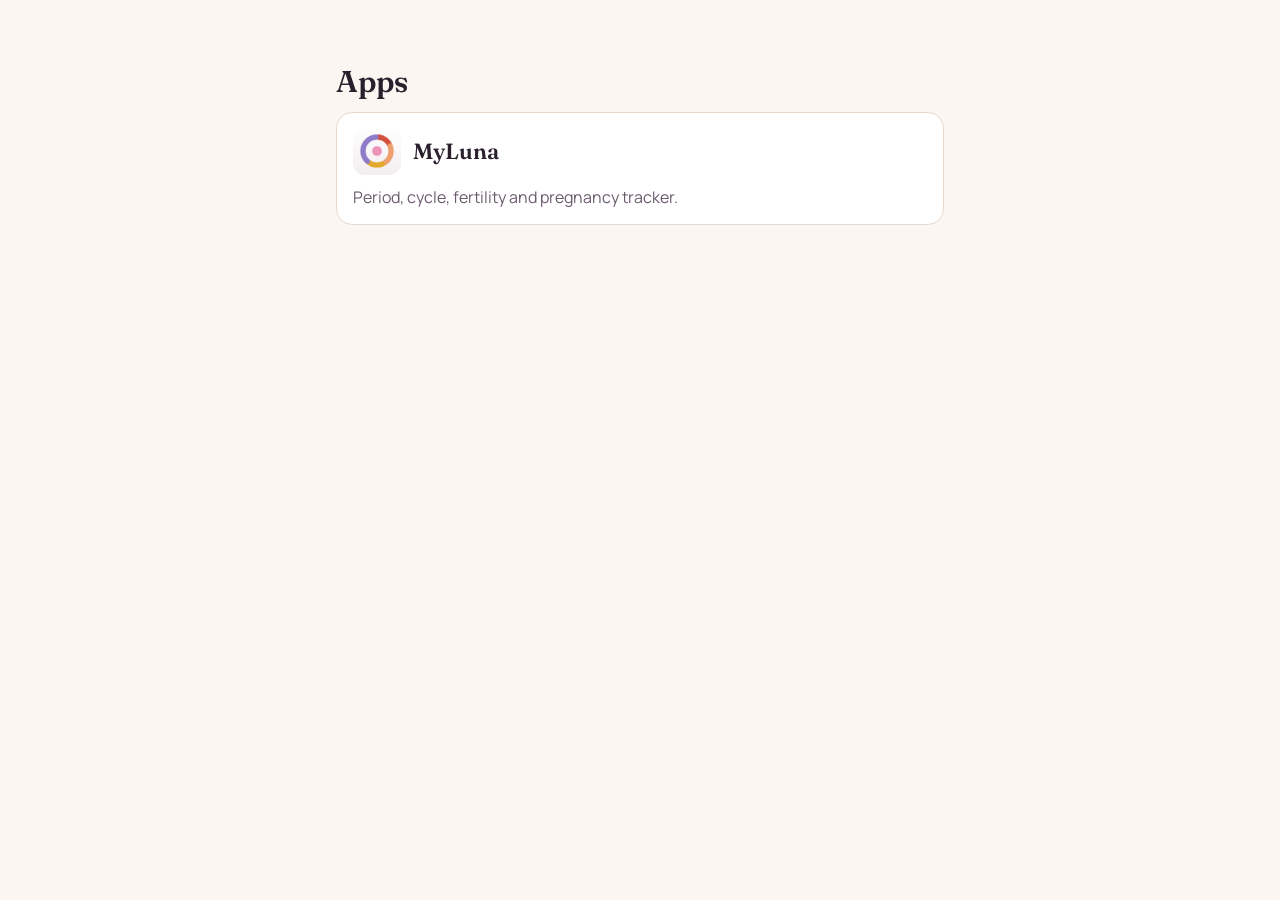
==== index.html @ e4f9d803 "MyLuna tanıtım ve davet sayfaları" ====
<!doctype html>
<html lang="en">
  <head>
    <meta charset="utf-8" />
    <meta name="viewport" content="width=device-width, initial-scale=1" />
    <title>Apps</title>
    <link rel="preconnect" href="https://fonts.googleapis.com" />
    <link rel="preconnect" href="https://fonts.gstatic.com" crossorigin />
    <link
      href="https://fonts.googleapis.com/css2?family=Fraunces:opsz,wght@9..144,600&family=Manrope:wght@400;600;700&display=swap"
      rel="stylesheet"
    />
    <link rel="stylesheet" href="myluna/site.css" />
  </head>
  <body>
    <main class="wrap">
      <h1>Apps</h1>
      <ul class="features">
        <li>
          <a class="brand" href="myluna/">
            <img src="myluna/icon.png" alt="" />
            <span>MyLuna</span>
          </a>
          <p class="muted" style="margin: 10px 0 0">Period, cycle, fertility and pregnancy tracker.</p>
        </li>
      </ul>
    </main>
  </body>
</html>
---- myluna/site.css ----
:root {
  --bg: #fbf6f1;
  --surface: #ffffff;
  --surface-2: #f4ece5;
  --line: #e6d9cf;
  --ink: #2a1f2d;
  --ink-muted: #6b5c6d;
  --brand: #ec93b8;
  --brand-soft: #fbe4ee;
  --brand-ink: #a8336a;
  --on-brand: #2a0f1c;
}

@media (prefers-color-scheme: dark) {
  :root {
    --bg: #17131a;
    --surface: #221c26;
    --surface-2: #2c2531;
    --line: #3a313f;
    --ink: #f6eef2;
    --ink-muted: #b9aabb;
    --brand: #ec93b8;
    --brand-soft: #3a2230;
    --brand-ink: #ec93b8;
    --on-brand: #2a0f1c;
  }
}

* {
  box-sizing: border-box;
}

html {
  -webkit-text-size-adjust: 100%;
}

body {
  margin: 0;
  background: var(--bg);
  color: var(--ink);
  font-family: 'Manrope', system-ui, -apple-system, 'Segoe UI', sans-serif;
  font-size: 16px;
  line-height: 1.55;
}

.wrap {
  max-width: 640px;
  margin: 0 auto;
  padding: 32px 16px 48px;
}

.brand {
  display: flex;
  align-items: center;
  gap: 12px;
  text-decoration: none;
  color: var(--ink);
}

.brand img {
  width: 48px;
  height: 48px;
  border-radius: 12px;
}

.brand span {
  font-family: 'Fraunces', Georgia, serif;
  font-size: 22px;
  font-weight: 600;
}

h1 {
  font-family: 'Fraunces', Georgia, serif;
  font-size: 30px;
  line-height: 1.2;
  font-weight: 600;
  margin: 32px 0 12px;
  text-wrap: balance;
}

h2 {
  font-family: 'Fraunces', Georgia, serif;
  font-size: 20px;
  font-weight: 600;
  margin: 36px 0 12px;
}

p {
  margin: 0 0 12px;
}

.muted {
  color: var(--ink-muted);
}

.card {
  background: var(--surface);
  border: 1px solid var(--line);
  border-radius: 20px;
  padding: 20px;
  margin-top: 24px;
}

.code-label {
  font-size: 13px;
  font-weight: 600;
  letter-spacing: 0.04em;
  text-transform: uppercase;
  color: var(--ink-muted);
  margin-bottom: 8px;
}

.code-row {
  display: flex;
  align-items: center;
  gap: 12px;
  flex-wrap: wrap;
}

.code {
  flex: 1;
  min-width: 0;
  font-family: ui-monospace, 'SF Mono', Menlo, monospace;
  font-size: 26px;
  font-weight: 700;
  letter-spacing: 0.06em;
  color: var(--brand-ink);
  background: var(--brand-soft);
  border-radius: 14px;
  padding: 12px 16px;
  overflow-wrap: anywhere;
  direction: ltr;
  text-align: center;
}

button,
.btn {
  font: inherit;
  font-weight: 700;
  border: 0;
  border-radius: 14px;
  padding: 14px 20px;
  cursor: pointer;
  text-decoration: none;
  display: inline-block;
  text-align: center;
}

.btn-primary {
  background: var(--brand);
  color: var(--on-brand);
  display: block;
  width: 100%;
  margin-top: 16px;
}

.btn-ghost {
  background: var(--surface-2);
  color: var(--ink);
}

.btn-outline {
  background: transparent;
  color: var(--brand-ink);
  border: 1px solid var(--line);
  display: block;
  width: 100%;
  margin-top: 10px;
}

button:focus-visible,
.btn:focus-visible,
a:focus-visible {
  outline: 3px solid var(--brand-ink);
  outline-offset: 2px;
}

ol.steps {
  list-style: none;
  counter-reset: step;
  padding: 0;
  margin: 0;
}

ol.steps li {
  counter-increment: step;
  display: flex;
  gap: 12px;
  align-items: flex-start;
  padding: 10px 0;
}

ol.steps li::before {
  content: counter(step);
  flex: 0 0 28px;
  height: 28px;
  border-radius: 50%;
  background: var(--brand-soft);
  color: var(--brand-ink);
  font-weight: 700;
  font-size: 14px;
  display: flex;
  align-items: center;
  justify-content: center;
}

ul.features {
  list-style: none;
  padding: 0;
  margin: 0;
  display: grid;
  gap: 12px;
}

ul.features li {
  background: var(--surface);
  border: 1px solid var(--line);
  border-radius: 16px;
  padding: 14px 16px;
}

ul.features strong {
  display: block;
  margin-bottom: 2px;
}

footer {
  margin-top: 40px;
  padding-top: 20px;
  border-top: 1px solid var(--line);
  font-size: 14px;
  color: var(--ink-muted);
}

footer nav {
  display: flex;
  gap: 16px;
  flex-wrap: wrap;
  margin-top: 10px;
}

a {
  color: var(--brand-ink);
}

[hidden] {
  display: none !important;
}
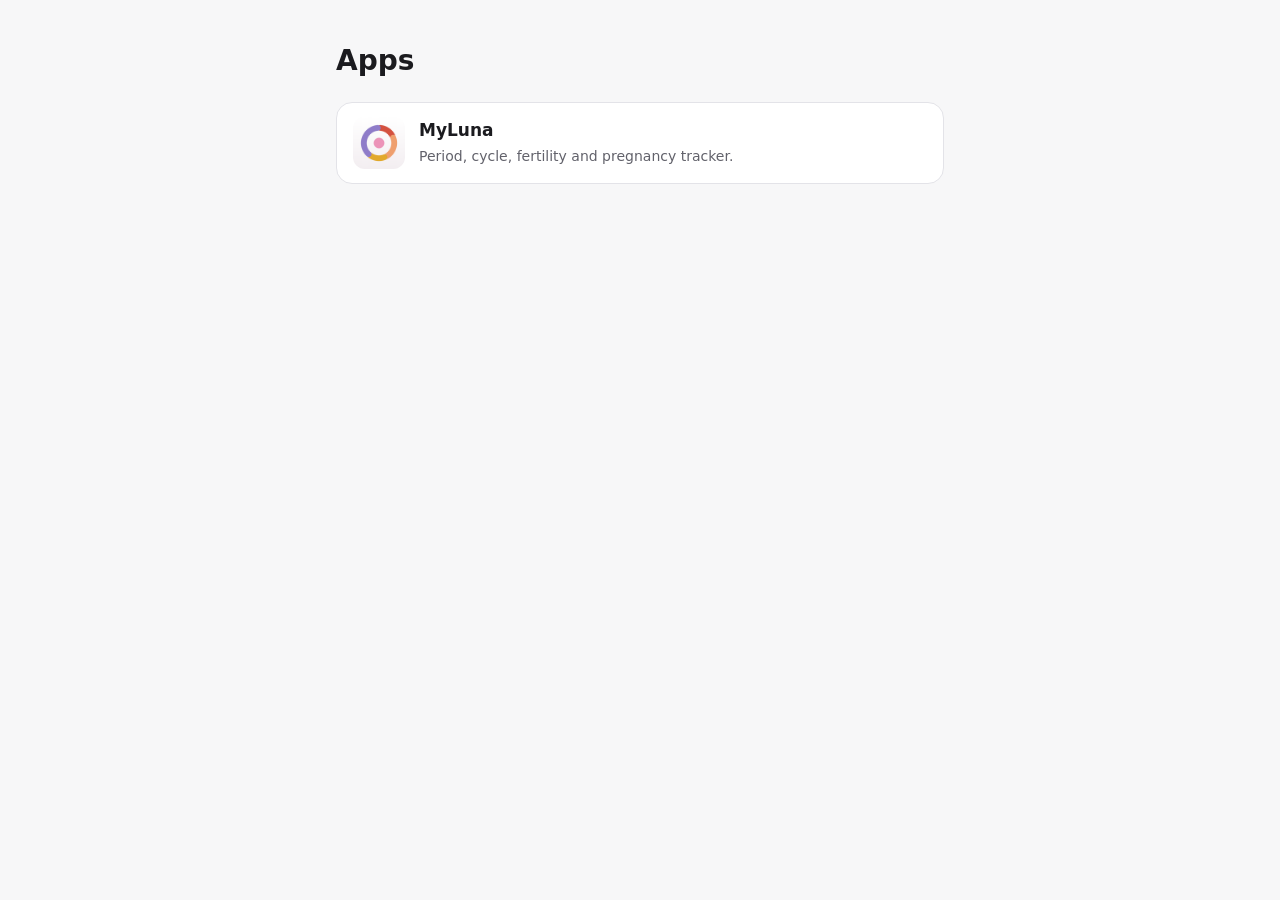
==== commit f2ce11d3: "Düz dosya adlandırmasına geç, kök sayfaları uygulamadan bağımsız yap" ====
--- a/index.html
+++ b/index.html
@@ -4,24 +4,92 @@
     <meta charset="utf-8" />
     <meta name="viewport" content="width=device-width, initial-scale=1" />
     <title>Apps</title>
-    <link rel="preconnect" href="https://fonts.googleapis.com" />
-    <link rel="preconnect" href="https://fonts.gstatic.com" crossorigin />
-    <link
-      href="https://fonts.googleapis.com/css2?family=Fraunces:opsz,wght@9..144,600&family=Manrope:wght@400;600;700&display=swap"
-      rel="stylesheet"
-    />
-    <link rel="stylesheet" href="myluna/site.css" />
+    <style>
+      :root {
+        --bg: #f7f7f8;
+        --surface: #ffffff;
+        --line: #e3e3e8;
+        --ink: #1b1b1f;
+        --muted: #62626b;
+      }
+      @media (prefers-color-scheme: dark) {
+        :root {
+          --bg: #131316;
+          --surface: #1d1d22;
+          --line: #2e2e36;
+          --ink: #f2f2f5;
+          --muted: #a3a3ad;
+        }
+      }
+      * {
+        box-sizing: border-box;
+      }
+      body {
+        margin: 0;
+        background: var(--bg);
+        color: var(--ink);
+        font-family: system-ui, -apple-system, 'Segoe UI', sans-serif;
+        line-height: 1.5;
+      }
+      main {
+        max-width: 640px;
+        margin: 0 auto;
+        padding: 40px 16px;
+      }
+      h1 {
+        font-size: 28px;
+        margin: 0 0 20px;
+      }
+      ul {
+        list-style: none;
+        padding: 0;
+        margin: 0;
+        display: grid;
+        gap: 12px;
+      }
+      a.app {
+        display: flex;
+        align-items: center;
+        gap: 14px;
+        padding: 14px 16px;
+        background: var(--surface);
+        border: 1px solid var(--line);
+        border-radius: 16px;
+        color: var(--ink);
+        text-decoration: none;
+      }
+      a.app:focus-visible {
+        outline: 3px solid var(--ink);
+        outline-offset: 2px;
+      }
+      a.app img {
+        width: 52px;
+        height: 52px;
+        border-radius: 12px;
+        flex: 0 0 auto;
+      }
+      a.app strong {
+        display: block;
+        font-size: 17px;
+      }
+      a.app span {
+        color: var(--muted);
+        font-size: 14px;
+      }
+    </style>
   </head>
   <body>
-    <main class="wrap">
+    <main>
       <h1>Apps</h1>
-      <ul class="features">
+      <ul>
         <li>
-          <a class="brand" href="myluna/">
-            <img src="myluna/icon.png" alt="" />
-            <span>MyLuna</span>
+          <a class="app" href="myluna-app-home.html">
+            <img src="myluna-app-icon.png" alt="" />
+            <div>
+              <strong>MyLuna</strong>
+              <span>Period, cycle, fertility and pregnancy tracker.</span>
+            </div>
           </a>
-          <p class="muted" style="margin: 10px 0 0">Period, cycle, fertility and pregnancy tracker.</p>
         </li>
       </ul>
     </main>
